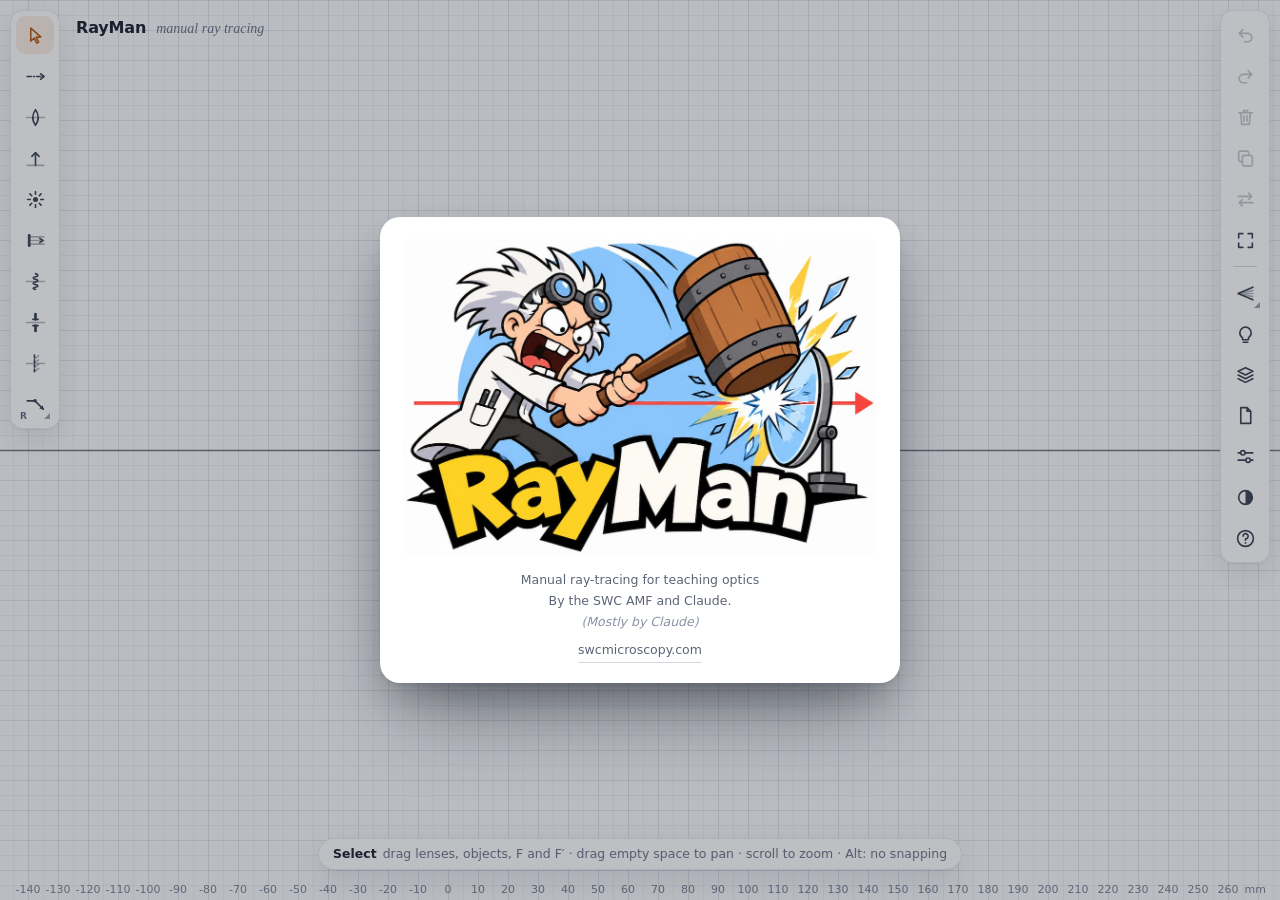
==== index.html @ 351d6e20 "Embed RayMan diagrams in web pages; share links; deploy to GitHub Pages (#3) - embed.js: read-only d" ====
<!doctype html>
<html lang="en" data-theme="light">
<head>
<meta charset="utf-8">
<meta name="viewport" content="width=device-width, initial-scale=1, maximum-scale=1, user-scalable=no, viewport-fit=cover">
<meta name="apple-mobile-web-app-capable" content="yes">
<meta name="mobile-web-app-capable" content="yes">
<meta name="apple-mobile-web-app-title" content="RayMan">
<meta name="apple-mobile-web-app-status-bar-style" content="default">
<meta name="theme-color" content="#fafbfc">
<title>RayMan manual ray tracing</title>
<meta name="description" content="Trace rays by hand on an optical bench, for teaching paraxial optics with ideal lenses. RayMan keeps lines straight and snaps things into place; it does not trace for you.">
<meta property="og:type" content="website">
<meta property="og:site_name" content="RayMan">
<meta property="og:title" content="RayMan: manual ray tracing">
<meta property="og:description" content="Trace rays by hand on an optical bench, for teaching paraxial optics with ideal lenses.">
<meta property="og:url" content="https://optics.mouse.vision/rayman/">
<meta property="og:image" content="https://optics.mouse.vision/rayman/images/rayman_1000_667.jpg">
<meta property="og:image:width" content="1000">
<meta property="og:image:height" content="667">
<meta property="og:image:alt" content="RayMan logo: a cartoon scientist hammering a red ray at a lens">
<meta name="twitter:card" content="summary_large_image">
<meta name="twitter:title" content="RayMan: manual ray tracing">
<meta name="twitter:description" content="Trace rays by hand on an optical bench, for teaching paraxial optics with ideal lenses.">
<meta name="twitter:image" content="https://optics.mouse.vision/rayman/images/rayman_1000_667.jpg">
<meta name="twitter:image:alt" content="RayMan logo: a cartoon scientist hammering a red ray at a lens">
<link rel="manifest" href="manifest.json">
<link rel="apple-touch-icon" href="images/icons/apple-touch-icon.png">
<link rel="icon" href="data:image/svg+xml,<svg xmlns='http://www.w3.org/2000/svg' viewBox='0 0 64 64'><rect width='64' height='64' rx='14' fill='%23f4f6fa'/><path d='M32 9 Q45 32 32 55 Q19 32 32 9 Z' fill='%23cfe2f7' stroke='%232d5fa5' stroke-width='2.5'/><path d='M6 22 H32 L58 44' fill='none' stroke='%23e0782a' stroke-width='4' stroke-linecap='round' stroke-linejoin='round'/></svg>">
<link rel="stylesheet" href="css/style.css">
</head>
<body>
<div id="app">

<main id="stage">
  <canvas id="cv"></canvas>

  <div id="brand"><b>RayMan</b><span>manual ray tracing</span></div>

  <div id="guide" hidden aria-label="The three ray-tracing rules">
    <figure class="rule">
      <svg viewBox="0 0 200 104" aria-hidden="true"><path class="axis" d="M6 56 H194"/><path class="glass" d="M100 16 Q110 56 100 96 Q90 56 100 16 Z"/><path class="plane" d="M100 16 V96"/><circle class="fpt" cx="60" cy="56" r="2.6"/><circle class="fpt" cx="140" cy="56" r="2.6"/><text x="60" y="76">F</text><text x="140" y="76">F′</text><path class="ray par" d="M10 34 L100 34 L140 56 L190 83.5"/><path class="head par" d="M58.5 34.0 L51.5 36.9 L51.5 31.1 Z"/><path class="head par" d="M123.1 46.7 L115.5 45.9 L118.4 40.7 Z"/><path class="head par" d="M168.1 71.4 L160.5 70.6 L163.4 65.5 Z"/></svg>
    </figure>
    <figure class="rule">
      <svg viewBox="0 0 200 104" aria-hidden="true"><path class="axis" d="M6 56 H194"/><path class="glass" d="M100 16 Q110 56 100 96 Q90 56 100 16 Z"/><path class="plane" d="M100 16 V96"/><circle class="fpt" cx="60" cy="56" r="2.6"/><circle class="fpt" cx="140" cy="56" r="2.6"/><text x="60" y="76">F</text><text x="140" y="76">F′</text><path class="ray foc" d="M10 83.5 L60 56 L100 34 L190 34"/><path class="head foc" d="M38.1 68.1 L33.4 74.0 L30.5 68.9 Z"/><path class="head foc" d="M83.1 43.3 L78.4 49.3 L75.5 44.1 Z"/><path class="head foc" d="M148.5 34.0 L141.5 36.9 L141.5 31.1 Z"/></svg>
    </figure>
    <figure class="rule">
      <svg viewBox="0 0 200 104" aria-hidden="true"><path class="axis" d="M6 56 H194"/><path class="glass" d="M100 16 Q110 56 100 96 Q90 56 100 16 Z"/><path class="plane" d="M100 16 V96"/><circle class="fpt" cx="60" cy="56" r="2.6"/><circle class="fpt" cx="140" cy="56" r="2.6"/><text x="60" y="76">F</text><text x="140" y="76">F′</text><path class="ray cen" d="M10 34 L100 56 L190 78"/><path class="head cen" d="M58.4 45.8 L50.9 47.0 L52.3 41.3 Z"/><path class="head cen" d="M148.4 67.8 L140.9 69.0 L142.3 63.3 Z"/></svg>
    </figure>
  </div>

  <aside id="props" class="panel" hidden></aside>

  <section id="menu" class="panel popover" hidden>
    <button class="item" data-act="load"><svg viewBox="0 0 20 20"><path d="M2.5 5 H8 L9.8 7 H17.5 V15.5 H2.5 Z"/></svg>Open…</button>
    <button class="item" data-act="save"><svg viewBox="0 0 20 20"><path d="M10 3 V12.5 M6.2 8.8 L10 12.5 L13.8 8.8 M3.5 14.5 V16.5 H16.5 V14.5"/></svg>Save scene<kbd>⌘S</kbd></button>
    <button class="item" data-act="png"><svg viewBox="0 0 20 20"><rect x="2.5" y="4.5" width="15" height="11" rx="1.5"/><path d="M2.5 13 L7 9 L10.5 12 L12.5 10.5 L17.5 14"/><circle cx="13.5" cy="7.8" r="1.2"/></svg>Save picture</button>
    <button class="item" data-act="link"><svg viewBox="0 0 20 20"><path d="M8.5 11.5 L11.5 8.5 M9 6 L10.8 4.2 A3 3 0 0 1 15.8 9.2 L14 11 M11 14 L9.2 15.8 A3 3 0 0 1 4.2 10.8 L6 9"/></svg>Copy share link</button>
    <button class="item" data-act="embed"><svg viewBox="0 0 20 20"><path d="M7 5.5 L2.5 10 L7 14.5 M13 5.5 L17.5 10 L13 14.5 M11.2 4 L8.8 16"/></svg>Copy embed code</button>
    <span class="rule"></span>
    <button class="item danger" data-act="reset"><svg viewBox="0 0 20 20"><path d="M3.5 5.5 H16.5 M8 5.5 V3.5 H12 V5.5 M5.5 5.5 L6.3 16.5 H13.7 L14.5 5.5 M8.5 8.5 V13.5 M11.5 8.5 V13.5"/></svg>Reset canvas…</button>
  </section>

  <section id="raycolour" class="panel flyout left" hidden>
    <h2>Draw</h2>
    <div class="kinds">
      <button data-kind="ray" class="on"><svg viewBox="0 0 28 10"><path d="M2 5 H26"/></svg>Ray<kbd>R</kbd></button>
      <button data-kind="helper"><svg viewBox="0 0 28 10"><path d="M2 5 H26" stroke-dasharray="4 3"/></svg>Helper ray<kbd>H</kbd></button>
    </div>
    <h2>Colour</h2>
    <div class="swatches big">
      <button class="sw auto" data-colour="" title="Default">A</button>
      <button class="sw" data-colour="#1f6fd6" style="background:#1f6fd6" title="Blue"></button>
      <button class="sw" data-colour="#d9422b" style="background:#d9422b" title="Red"></button>
      <button class="sw" data-colour="#2e9e3a" style="background:#2e9e3a" title="Green"></button>
      <button class="sw" data-colour="#e08a00" style="background:#e08a00" title="Orange"></button>
      <button class="sw" data-colour="#8e44ad" style="background:#8e44ad" title="Purple"></button>
      <button class="sw" data-colour="#1b2233" style="background:#1b2233" title="Ink"></button>
      <input type="color" id="raycolour-any" title="Any colour">
    </div>
    <p class="dim" id="raycolour-note">For the next ray you draw.</p>
  </section>

  <section id="fillcount" class="panel flyout" hidden>
    <h2>Fill-in rays per bundle</h2>
    <div class="seg"><button data-fill="5">5</button><button data-fill="10">10</button><button data-fill="20">20</button></div>
    <p class="dim">Faint rays between the two outermost rays of each bundle (two or more rays from the same point).</p>
  </section>

  <section id="settings" class="panel popover" hidden>
    <h2>Settings</h2>
    <label class="switch"><input type="checkbox" id="set-follow" checked><i></i>
      <span>Rays follow the optics<small>When off, rays stay exactly where they were drawn.</small></span></label>
    <label class="switch"><input type="checkbox" id="set-virtual"><i></i>
      <span>Show virtual images<small>With dashed back-extensions.</small></span></label>
    <label class="switch"><input type="checkbox" id="set-rims"><i></i>
      <span>Lens rims stop light<small>Missed light stops there (×).</small></span></label>
    <label class="switch"><input type="checkbox" id="set-dev"><i></i>
      <span>Features under development</span></label>
    <label class="switch" id="autohide-row"><input type="checkbox" id="set-autohide"><i></i>
      <span>Auto-hide the toolbars</span></label>
  </section>

  <section id="objects" class="panel popover" hidden>
    <div class="ph"><h2>Objects</h2><button class="close" data-act="objects" title="Close">&times;</button></div>
    <div id="objects-list"></div>
  </section>

  <section id="help" class="panel" hidden>
    <div class="ph"><h2>How to use RayMan</h2><button class="close" data-act="help" title="Close">&times;</button></div>
    <p>A bench for tracing rays by hand. It keeps your lines straight and snaps them into place;
      it does not trace rays for you.</p>
    <h3>Tools</h3>
    <dl>
      <dt><kbd>V</kbd></dt><dd>Select: drag a lens along the axis, drag F or F′ to change f, drag a lens end to resize it, drag a ray’s free end or start to re-draw it</dd>
      <dt><kbd>X</kbd></dt><dd>Add an optical axis (there can be several, one above another; drag one to move everything on it)</dd>
      <dt><kbd>L</kbd></dt><dd>Place a thin lens; it snaps onto the nearest axis</dd>
      <dt><kbd>O</kbd></dt><dd>Place an object arrow</dd>
      <dt><kbd>P</kbd></dt><dd>Place a point source; rays drawn from it take its colour (set it in its panel) and are copied with it</dd>
      <dt><kbd>C</kbd></dt><dd>Place a collimated beam (width, angle, colour in its panel; its three rays go to the first lens). <kbd>⇧R</kbd> turns it round to run right to left</dd>
      <dt><kbd>A</kbd></dt><dd>Place a lamp filament (drag its top and bottom ends)</dd>
      <dt class="dev"><kbd>M</kbd></dt><dd class="dev">Place a scan mirror (light passes through it from either side, turned by its tilt)</dd>
      <dt><kbd>I</kbd></dt><dd>Place an iris (drag the edges of its opening to open or close it)</dd>
      <dt><kbd>S</kbd></dt><dd>Mark an image plane: the sample, then the camera (rename and colour it in its panel). Rays pass through it; draw a ray to it and it ends there</dd>
      <dt class="dev"><kbd>D</kbd></dt><dd class="dev">Place a dichroic: light passes, except the colour you choose in its panel for it to stop</dd>
      <dt><kbd>R</kbd></dt><dd>Draw a ray</dd>
      <dt><kbd>H</kbd></dt><dd>Draw a helper ray: dashed, makes no images, and passes through lenses (click right at a lens to end it there)</dd>
    </dl>
    <h3>Drawing rays</h3>
    <p>Click to start, on the object tip, a point source, F, F′ or anywhere. Move, then click to
      place the segment; it stops at the next lens. It snaps <b>parallel to the axis</b> (the axis
      lights up), <b>through F, F′ or a lens centre</b> (a ring appears) or <b>straight on</b>.
      Aimed through a lens centre, one click carries it straight on; a ray that stops at a
      centre can only be continued straight on. Where several rays end at the same point (two beams hitting a lens at the same places),
      the one in the current ray colour is continued. Click a ray’s end to
      continue it, or a point along it to branch. Only a ray of the kind you are drawing is
      continued: with ordinary rays chosen, a helper’s end starts a new ordinary ray. Double-click to extend to the next lens or the
      edge. Put a lens in the path of rays drawn earlier and they pass straight through it: click
      where a ray crosses the new lens to stop it there (same angle) and carry on, or drag its
      free end back with Select (it keeps its line and lands on the lens).
      <span class="desk-only"><kbd>Del</kbd> removes the selected ray’s last segment.</span> The small triangle on the
      Ray tool sets the colour of the next ray; to recolour an existing ray (or beam), select it
      with Select first.</p>
    <h3>Images</h3>
    <p>When two rays from the same point cross after a lens, the <b>image</b> appears where they
      cross, and the rays stop there. If they spread apart instead, a <b>virtual image</b> appears where their backward
      extensions meet (dashed). An image is an object for the next lens: start new rays from its
      tip. <span class="desk-only">Or <b>Shift-click the image</b> to carry a ray that ends there on through it (as light
      does through a filament image in Köhler illumination).</span> Virtual images are hidden until switched on in Settings.
      The image of an arrow shows its magnification <b>M</b>: −2 is twice the size, inverted.</p>
    <h3>Hints</h3>
    <p>The lightbulb (<kbd>G</kbd>) shows the three rules at the top of the screen and colours
      the rays you draw by the rule they follow: <b>parallel</b> blue, <b>focal</b> red,
      <b>central</b> green. Turn it off and the colours go too.</p>
    <h3>Snapping</h3>
    <p>A dragged lens lines up its centre, F or F′ with other lenses’ focal points: drag lens 2
      until its F sits on F′ of lens 1 for a 4f system. <span class="desk-only">Hold <kbd>Alt</kbd> to place freely.</span></p>
    <h3>iPad</h3>
    <p>Draw with the <b>Pencil</b>: tap, or press, drag and lift, to place each segment. Fingers
      pan (one), zoom (pinch) and tap to select; they never draw. Tap the active tool again to
      cancel a segment, and use the bin on the rail to delete.</p>
    <h3 class="desk-only">Keys</h3>
    <dl class="desk-only">
      <dt><kbd>Esc</kbd></dt><dd>Cancel, back to Select, deselect</dd>
      <dt><kbd>Del</kbd></dt><dd>Delete the selection (a ray: its last segment)</dd>
      <dt><kbd>⌘C</kbd></dt><dd>Copy the selected component: a ghost follows the cursor, click to paste (Shift-click for several); <kbd>⌘V</kbd> pastes again</dd>
      <dt><kbd>⇧R</kbd></dt><dd>Reverse the selected ray (its start becomes its end, to continue from). On a beam: turn it round</dd>
      <dt><kbd>N</kbd></dt><dd>Name the selected ray (r1, h2…): a number at the end is drawn as a subscript</dd>
      <dt><kbd>E</kbd></dt><dd>Objects: switch light sources (with their rays) and helper rays off and on, to keep a busy diagram readable</dd>
      <dt><kbd>←</kbd> <kbd>→</kbd></dt><dd>Nudge along the axis (Shift: further)</dd>
      <dt><kbd>⌘Z</kbd></dt><dd>Undo (Shift: redo)</dd>
      <dt><kbd>F</kbd></dt><dd>Fit everything in view</dd>
      <dt><kbd>Space</kbd></dt><dd>Hold and drag to pan; scroll to zoom</dd>
    </dl>
    <h3>Toolbars</h3>
    <p>Things to place are on the left, actions on the right. In Settings the toolbars can hide
      themselves: move the mouse to the left or right edge to bring them back.</p>
    <p class="dim">The bench is kept in this browser between visits. Save to a file to keep it safe.</p>
    <p class="guide-link"><a href="guide/index.html">The guide, with pictures →</a><br>
      <span class="dim">Helper rays, a negative lens, light from infinity, rays through an image, irises and fill-in rays, the Objects panel, sharing and embedding.</span></p>
    <p class="about-link"><button data-act="about">About RayMan</button><span class="sep" aria-hidden="true"></span>
      <a class="gh"href="https://github.com/SWC-Advanced-Microscopy/RayMan" target="_blank" rel="noopener" title="RayMan on GitHub" aria-label="RayMan on GitHub">
        <svg viewBox="0 0 16 16"><path class="fill" d="M8 0C3.58 0 0 3.58 0 8c0 3.54 2.29 6.53 5.47 7.59.4.07.55-.17.55-.38 0-.19-.01-.82-.01-1.49-2.01.37-2.53-.49-2.69-.94-.09-.23-.48-.94-.82-1.13-.28-.15-.68-.52-.01-.53.63-.01 1.08.58 1.23.82.72 1.21 1.87.87 2.33.66.07-.52.28-.87.51-1.07-1.78-.2-3.64-.89-3.64-3.95 0-.87.31-1.59.82-2.15-.08-.2-.36-1.02.08-2.12 0 0 .67-.21 2.2.82.64-.18 1.32-.27 2-.27.68 0 1.36.09 2 .27 1.53-1.04 2.2-.82 2.2-.82.44 1.1.16 1.92.08 2.12.51.56.82 1.27.82 2.15 0 3.07-1.87 3.75-3.65 3.95.29.25.54.73.54 1.48 0 1.07-.01 1.93-.01 2.2 0 .21.15.46.55.38A8.013 8.013 0 0016 8c0-4.42-3.58-8-8-8z"/></svg></a><span class="sep" aria-hidden="true"></span><button class="install" data-act="install" title="Install RayMan on this device, to open it with no network"><img src="images/icons/icon-192.png" alt="" width="20" height="20">Install offline<svg class="ios-share" viewBox="0 0 24 24" aria-hidden="true"><path d="M7 10H5.5v10h13V10H17"/><path d="M12 3.5v11"/><path d="M8.5 7 12 3.5 15.5 7"/></svg></button></p>
  </section>

  <div id="about" hidden>
    <figure>
      <img alt="RayMan" data-src="images/rayman_1000_667.jpg">
      <figcaption>Manual ray-tracing for teaching optics<br>By the SWC AMF and Claude.<br><i>(Mostly by Claude)</i><br>
        <a class="site" href="https://swcmicroscopy.com" target="_blank" rel="noopener">swcmicroscopy.com</a></figcaption>
    </figure>
  </div>

  <div id="confirm" class="modal" hidden>
    <div class="dialog" role="alertdialog" aria-labelledby="confirm-title">
      <h3 id="confirm-title">Reset the canvas?</h3>
      <p>This removes every lens, object and ray. You can still undo it with ⌘Z.</p>
      <div class="buttons"><button data-answer="no">Cancel</button><button class="danger" data-answer="yes">Reset</button></div>
    </div>
  </div>

  <div id="hint"></div>
  <div id="coords"></div>
  <div id="toast" hidden></div>
</main>

<nav id="tools" class="rail" aria-label="Tools">
  <div class="group">
    <button data-tool="select" data-tip="Select" data-key="V" aria-label="Select">
      <svg viewBox="0 0 20 20"><path d="M5.5 3 V15.5 L8.8 12.4 L11.2 17.2 L13 16.3 L10.7 11.6 L15 11.4 Z"/></svg></button>
    <button data-tool="axis" data-tip="Optical axis" data-key="X" aria-label="Optical axis">
      <svg viewBox="0 0 20 20"><path d="M2 10 H18" stroke-dasharray="4 2 1 2"/><path d="M15 7.5 L18 10 L15 12.5"/></svg></button>
    <button data-tool="lens" data-tip="Thin lens" data-key="L" aria-label="Thin lens">
      <svg viewBox="0 0 20 20"><path d="M10 2.5 Q15.2 10 10 17.5 Q4.8 10 10 2.5 Z"/><path class="faint" d="M1.5 10 H18.5"/></svg></button>
    <button data-tool="object" data-tip="Object" data-key="O" aria-label="Object">
      <svg viewBox="0 0 20 20"><path class="faint" d="M2 16.5 H18"/><path d="M10 16.5 V4.5 M6.6 8 L10 4.3 L13.4 8"/></svg></button>
    <button data-tool="point" data-tip="Point source" data-key="P" aria-label="Point source">
      <svg viewBox="0 0 20 20"><circle class="fill" cx="10" cy="10" r="2.4"/><path d="M10 2.5 V5 M10 15 V17.5 M2.5 10 H5 M15 10 H17.5 M4.7 4.7 L6.4 6.4 M13.6 13.6 L15.3 15.3 M15.3 4.7 L13.6 6.4 M6.4 13.6 L4.7 15.3"/></svg></button>
    <button data-tool="beam" data-tip="Collimated beam" data-key="C" aria-label="Collimated beam">
      <svg viewBox="0 0 20 20"><path d="M4 5 V15" stroke-width="2.6"/><path d="M5.5 6.5 H18 M5.5 10 H18 M5.5 13.5 H18" class="faint"/><path d="M14 8 L17 10 L14 12"/></svg></button>
    <button data-tool="filament" data-tip="Lamp filament" data-key="A" aria-label="Lamp filament">
      <svg viewBox="0 0 20 20"><path class="faint" d="M1.5 10 H18.5"/><path d="M10 2.5 C13 3.5 13 5 10 5.5 C7 6 7 7.5 10 8 C13 8.5 13 10 10 10.5 C7 11 7 12.5 10 13 C13 13.5 13 15 10 15.5 C7 16 7 17 10 17.5"/></svg></button>
    <button class="dev" data-tool="mirror" data-tip="Scan mirror" data-key="M" aria-label="Scan mirror">
      <svg viewBox="0 0 20 20"><path class="faint" d="M1.5 10 H18.5"/><path d="M7.2 16.5 L12.8 3.5"/><path class="faint" d="M6.4 13.4 L4.6 12.6 M7.7 10.3 L5.9 9.5 M9 7.2 L7.2 6.4 M10.3 4.1 L8.5 3.3"/><circle class="knob" cx="10" cy="10" r="1.7"/></svg></button>
    <button data-tool="iris" data-tip="Iris" data-key="I" aria-label="Iris">
      <svg viewBox="0 0 20 20"><path class="faint" d="M1.5 10 H18.5"/><path d="M10 2 V7 M10 13 V18" stroke-width="2.6"/><path d="M7.5 7 H12.5 M7.5 13 H12.5"/></svg></button>
    <button data-tool="plane" data-tip="Image plane (sample, camera)" data-key="S" aria-label="Image plane">
      <svg viewBox="0 0 20 20"><path class="faint" d="M1.5 10 H18.5"/><path d="M9 2 V18" stroke-dasharray="2.6 1.8"/><path class="faint" d="M10 5 L13 2.6 M10 9 L13 6.6 M10 13 L13 10.6 M10 17 L13 14.6"/></svg></button>
    <button class="dev" data-tool="dichroic" data-tip="Dichroic" data-key="D" aria-label="Dichroic">
      <svg viewBox="0 0 20 20"><path class="faint" d="M1.5 10 H18.5"/><path d="M6.6 17.5 L13.4 2.5"/><path d="M8.6 18 L15.4 3" class="faint"/></svg></button>
    <button data-tool="ray" data-tip="Ray&emsp;R&#10;Helper ray&emsp;H" aria-label="Ray (R) or helper ray (H)">
      <svg viewBox="0 0 20 20"><path d="M2 6.5 H9.5 L17.5 14.5"/><path class="fill" d="M17.9 14.9 L13.6 13.9 L16.9 10.6 Z"/><circle class="fill" cx="9.5" cy="6.5" r="1.7"/></svg>
      <span class="kind" aria-hidden="true">R</span>
      <span class="corner" data-flyout="raycolour" title="Ray colour"></span></button>
  </div>
</nav>

<nav id="rail" class="rail" aria-label="Actions">
  <div class="group">
    <button data-act="undo" data-tip="Undo" data-key="⌘Z" aria-label="Undo">
      <svg viewBox="0 0 20 20"><path d="M7.5 4.5 L4 8 L7.5 11.5 M4 8 H12 A4 4 0 0 1 12 16 H9"/></svg></button>
    <button data-act="redo" data-tip="Redo" data-key="⇧⌘Z" aria-label="Redo">
      <svg viewBox="0 0 20 20"><path d="M12.5 4.5 L16 8 L12.5 11.5 M16 8 H8 A4 4 0 0 0 8 16 H11"/></svg></button>
    <button data-act="delete" data-tip="Delete (a ray: its last segment)" data-key="Del" aria-label="Delete" disabled>
      <svg viewBox="0 0 20 20"><path d="M3.5 5.5 H16.5 M8 5.5 V3.5 H12 V5.5 M5.5 5.5 L6.3 16.5 H13.7 L14.5 5.5 M8.5 8.5 V13.5 M11.5 8.5 V13.5"/></svg></button>
    <button data-act="copy" data-tip="Copy the selected component (then click to paste)" data-key="⌘C" aria-label="Copy" disabled>
      <svg viewBox="0 0 20 20"><rect x="7" y="7" width="9.5" height="10" rx="1.6"/><path d="M13 7 V4.6 A1.6 1.6 0 0 0 11.4 3 H5.1 A1.6 1.6 0 0 0 3.5 4.6 V11.4 A1.6 1.6 0 0 0 5.1 13 H7"/></svg></button>
    <button data-act="reverse" data-tip="Reverse the selected ray, or flip the selected beam or mirror" data-key="⇧R" aria-label="Reverse or flip" disabled>
      <svg viewBox="0 0 20 20"><path d="M3 7 H16 M13 4 L16 7 L13 10 M17 13 H4 M7 10 L4 13 L7 16"/></svg></button>
    <button data-act="fit" data-tip="Fit to view" data-key="F" aria-label="Fit to view">
      <svg viewBox="0 0 20 20"><path d="M3.5 7.5 V3.5 H7.5 M12.5 3.5 H16.5 V7.5 M16.5 12.5 V16.5 H12.5 M7.5 16.5 H3.5 V12.5"/></svg></button>
  </div>
  <span class="sep"></span>
  <div class="group">
    <button data-act="fill" data-tip="Fill-in rays" data-key="B" aria-label="Fill-in rays">
      <svg viewBox="0 0 20 20"><path class="faint" d="M3 10 L17 7 M3 10 L17 10 M3 10 L17 13"/><path d="M3 10 L17 4 M3 10 L17 16"/></svg>
      <span class="corner" data-flyout="fillcount" title="How many"></span></button>
    <button data-act="hints" data-tip="Hints: the three rules, and colour-coded rays" data-key="G" aria-label="Hints">
      <svg viewBox="0 0 20 20"><path d="M7.2 13.2 C5.6 12.1 4.6 10.4 4.6 8.4 A5.4 5.4 0 0 1 15.4 8.4 C15.4 10.4 14.4 12.1 12.8 13.2 V15 H7.2 Z"/><path d="M7.8 17.4 H12.2"/></svg></button>
  </div>
  <div class="group">
    <button data-act="objects" data-tip="Objects: switch light sources and their rays off and on" data-key="E" aria-label="Objects">
      <svg viewBox="0 0 20 20"><path d="M10 3.5 L17 7 L10 10.5 L3 7 Z"/><path d="M3 10.5 L10 14 L17 10.5"/><path d="M3 14 L10 17.5 L17 14"/></svg></button>
    <button data-act="menu" data-tip="File" aria-label="File">
      <svg viewBox="0 0 20 20"><path d="M5.5 2.5 H11.5 L15 6 V17.5 H5.5 Z M11.5 2.5 V6 H15"/></svg></button>
    <button data-act="settings" data-tip="Settings" aria-label="Settings">
      <svg viewBox="0 0 20 20"><path d="M3 6.5 H17 M3 13.5 H17"/><circle class="knob" cx="7.5" cy="6.5" r="2.1"/><circle class="knob" cx="12.5" cy="13.5" r="2.1"/></svg></button>
    <button data-act="theme" data-tip="Light / dark" aria-label="Light or dark">
      <svg viewBox="0 0 20 20"><circle cx="10" cy="10" r="6.5"/><path class="fill" d="M10 3.5 A6.5 6.5 0 0 1 10 16.5 Z"/></svg></button>
    <button data-act="help" data-tip="Help" data-key="?" aria-label="Help">
      <svg viewBox="0 0 20 20"><circle cx="10" cy="10" r="7.5"/><path d="M7.7 7.8 A2.4 2.4 0 1 1 10 10.2 V11.6"/><circle class="fill" cx="10" cy="14.2" r="0.9"/></svg></button>
  </div>
</nav>

</div>

<input type="file" id="file" accept=".json,application/json" hidden>

<script src="js/geom.js"></script>
<script src="js/scene.js"></script>
<script src="js/snap.js"></script>
<script src="js/rays.js"></script>
<script src="js/view.js"></script>
<script src="js/render.js"></script>
<script src="js/share.js"></script>
<script src="js/panel.js"></script>
<script src="js/app.js"></script>
</body>
</html>
---- css/style.css ----
/* RayMan. A full-bleed bench with a slim tool rail docked on the right. Light by default;
   the dark palette follows the optics.mouse.vision demos. */

:root {
  --bg: #fafbfc;
  --surface: #ffffff;
  --glass: rgba(255, 255, 255, 0.9);
  --text: #1c2230;
  --soft: #3d4555;
  --dim: #6b7487;
  --faint: #9aa2b2;
  --line: rgba(20, 30, 60, 0.09);
  --line-strong: rgba(20, 30, 60, 0.18);
  --field: rgba(20, 30, 60, 0.04);
  --hover: rgba(20, 30, 60, 0.06);
  --accent: #e0782a;
  --accent-soft: rgba(224, 120, 42, 0.13);
  --accent-ink: #b85c16;
  --danger: #cf3a3f;
  --shadow: 0 1px 2px rgba(20, 30, 60, 0.06), 0 10px 30px rgba(20, 30, 60, 0.10);
  --shadow-lg: 0 2px 6px rgba(20, 30, 60, 0.06), 0 22px 60px rgba(20, 30, 60, 0.16);
  --tip-bg: #1c2230;
  --tip-text: #f2f4f8;
  --rail: 50px;                 /* a palette's width: 38 px buttons + padding + border */
  --edge: 10px;                 /* gap between a palette and the window edge */
  --beside: calc(var(--rail) + 2 * var(--edge));   /* where things next to a palette start */
  --radius: 12px;
  color-scheme: light;
}
:root[data-theme="dark"] {
  --bg: #060913;
  --surface: #0c1122;
  --glass: rgba(14, 20, 40, 0.88);
  --text: #e6ebf7;
  --soft: #c3cbdc;
  --dim: #8f9bb8;
  --faint: #5f6a85;
  --line: rgba(255, 255, 255, 0.08);
  --line-strong: rgba(255, 255, 255, 0.17);
  --field: rgba(255, 255, 255, 0.05);
  --hover: rgba(255, 255, 255, 0.07);
  --accent: #ffb454;
  --accent-soft: rgba(255, 180, 84, 0.15);
  --accent-ink: #ffc477;
  --danger: #ff6b6f;
  --shadow: 0 1px 2px rgba(0, 0, 0, 0.3), 0 12px 34px rgba(0, 0, 0, 0.45);
  --shadow-lg: 0 2px 6px rgba(0, 0, 0, 0.3), 0 24px 64px rgba(0, 0, 0, 0.55);
  --tip-bg: #e6ebf7;
  --tip-text: #0c1122;
  color-scheme: dark;
}

* { box-sizing: border-box; }
[hidden] { display: none !important; }
html, body { height: 100%; margin: 0; }
body {
  -webkit-user-select: none; user-select: none; -webkit-touch-callout: none;   /* no text selection under fingers */
  -webkit-tap-highlight-color: transparent;
  background: var(--bg); color: var(--text);
  font: 14px/1.45 -apple-system, BlinkMacSystemFont, "SF Pro Text", "Segoe UI", system-ui, sans-serif;
  -webkit-font-smoothing: antialiased;
  overflow: hidden;
}
#app { display: flex; height: 100%; }

input, textarea { -webkit-user-select: text; user-select: text; }
button {
  touch-action: manipulation;                      /* no double-tap zoom on buttons */
  font: inherit; color: inherit; cursor: pointer;
  background: none; border: 0; padding: 0;
}
button:focus-visible { outline: 2px solid var(--accent); outline-offset: 2px; }
button:disabled { opacity: 0.3; cursor: default; }
svg { fill: none; stroke: currentColor; stroke-width: 1.55; stroke-linecap: round; stroke-linejoin: round; }
svg .fill { fill: currentColor; stroke: none; }
svg .faint { opacity: 0.4; }
svg .knob { fill: var(--surface); }
kbd {
  font: 500 11px/1 ui-monospace, "SF Mono", Menlo, monospace; color: var(--dim);
  padding: 3px 5px; border: 1px solid var(--line-strong); border-radius: 5px; background: var(--field);
}

/* ------------------------------------------------------------ the rail */

/* two floating palettes, only as tall as their buttons, over a full-width bench */
.rail {
  position: fixed; top: var(--edge); z-index: 8;
  display: flex; flex-direction: column; align-items: center; gap: 2px;
  padding: 5px;
  background: var(--glass); border: 1px solid var(--line); border-radius: 13px;
  box-shadow: var(--shadow); backdrop-filter: blur(12px); -webkit-backdrop-filter: blur(12px);
  transition: transform .2s ease, box-shadow .2s ease;
}
#tools { left: var(--edge); }
#rail { right: var(--edge); }
.rail .group { display: flex; flex-direction: column; gap: 3px; }
.rail .sep { width: 24px; height: 1px; background: var(--line-strong); margin: 5px 0; }

.rail button {
  position: relative; width: 38px; height: 38px; border-radius: 9px;
  display: grid; place-items: center; color: var(--soft);
  transition: background .12s, color .12s;
}
.rail button svg { width: 21px; height: 21px; }
.rail button:hover:not(:disabled) { background: var(--hover); color: var(--text); }
.rail button.on { background: var(--accent-soft); color: var(--accent-ink); }

/* a tool with options: a small triangle in the corner opens its flyout (Photoshop-style) */
.rail .corner {
  position: absolute; right: 0; bottom: 0; width: 15px; height: 15px; border-radius: 0 0 10px 0;
  --rc: var(--faint);
}
.rail .corner::after {
  content: ""; position: absolute; right: 4px; bottom: 4px;
  border-left: 6px solid transparent; border-bottom: 6px solid var(--rc);
}
.rail .corner:hover::after { border-bottom-color: var(--accent); }

/* the Ray tool's kind, small in its bottom-left corner: R (ray) or H (helper ray) */
.rail .kind {
  position: absolute; left: 4px; bottom: 2px; font-size: 9px; font-weight: 700; line-height: 1;
  color: var(--dim); pointer-events: none;
}
.rail button.on .kind { color: var(--accent-ink); }

/* tooltips, to the left of the rail: "Thin lens  L" */
.rail button[data-tip]::after {
  content: attr(data-tip); position: absolute; right: calc(100% + 12px); top: 50%;
  transform: translate(4px, -50%); white-space: nowrap; pointer-events: none;
  font-size: 12.5px; font-weight: 550; padding: 5px 9px; border-radius: 7px;
  background: var(--tip-bg); color: var(--tip-text); opacity: 0; transition: opacity .12s, transform .12s;
}
.rail button[data-key]::after { content: attr(data-tip) "\2003" attr(data-key); }
.rail button:hover::after { opacity: 1; transform: translate(0, -50%); transition-delay: .35s; }
#tools button[data-tip]::after { right: auto; left: calc(100% + 12px); transform: translate(-4px, -50%); }
#tools button:hover::after { transform: translate(0, -50%); }
/* the Ray tool's tooltip names its two kinds, one above the other */
#tools button[data-tool=ray]::after { white-space: pre; text-align: left; line-height: 1.55; }

/* ------------------------------------------------------------ the stage */

#stage { flex: 1; position: relative; min-width: 0; order: 1; }
#cv { position: absolute; inset: 0; width: 100%; height: 100%; display: block; touch-action: none; }

#brand {
  position: absolute; left: calc(var(--beside) + 6px); top: 16px; z-index: 1; pointer-events: none;
  display: flex; align-items: baseline; gap: 10px;
}
#brand b { font-size: 16px; font-weight: 680; letter-spacing: -0.01em; }
#brand span { font: italic 14px Georgia, "Times New Roman", serif; color: var(--dim); }

#hint {
  position: absolute; left: 50%; bottom: 30px; transform: translateX(-50%); z-index: 1;
  max-width: calc(100% - 260px); padding: 6px 14px; border-radius: 999px;
  background: var(--glass); border: 1px solid var(--line); box-shadow: var(--shadow);
  color: var(--dim); font-size: 12.5px; white-space: nowrap; overflow: hidden; text-overflow: ellipsis;
  pointer-events: none; backdrop-filter: blur(8px); -webkit-backdrop-filter: blur(8px);
}
#hint b { color: var(--text); font-weight: 600; margin-right: 6px; }
#coords {
  position: absolute; right: 14px; bottom: 30px; z-index: 1; pointer-events: none;
  font: 12px ui-monospace, "SF Mono", Menlo, monospace; color: var(--faint); white-space: pre;
}

#toast {
  position: absolute; left: 50%; top: 18px; transform: translateX(-50%); z-index: 6;
  background: var(--tip-bg); color: var(--tip-text); border-radius: 9px;
  padding: 8px 14px; font-size: 13px; box-shadow: var(--shadow-lg);
}
#toast.bad { background: var(--danger); color: #fff; }

/* ------------------------------------------------------------ panels */

.panel {
  position: absolute; z-index: 4;
  background: var(--glass); border: 1px solid var(--line); border-radius: var(--radius);
  box-shadow: var(--shadow-lg); backdrop-filter: blur(14px); -webkit-backdrop-filter: blur(14px);
}
.panel h2 { font-size: 11.5px; font-weight: 650; letter-spacing: 0.08em; text-transform: uppercase; color: var(--dim); margin: 0; }
.ph { display: flex; align-items: center; justify-content: space-between; margin-bottom: 10px; }
.ph b { font-size: 11.5px; font-weight: 650; letter-spacing: 0.08em; text-transform: uppercase; color: var(--dim); }
.close, .icon-btn {
  width: 26px; height: 26px; border-radius: 7px; display: grid; place-items: center;
  font-size: 18px; line-height: 1; color: var(--dim);
}
.close:hover, .icon-btn:hover { background: var(--hover); color: var(--text); }

/* properties of the selection */
#props { top: var(--edge); right: var(--beside); width: 272px; padding: 12px 14px 14px; }
#props .row { display: flex; align-items: center; justify-content: space-between; gap: 10px; margin: 9px 0; }
#props .row > span:first-child { color: var(--soft); font-size: 13px; }
#props .num { display: flex; align-items: center; gap: 6px; }
#props .num i { font-style: normal; color: var(--faint); font-size: 12px; width: 22px; }
#props input[type=number], #props input[type=text] {
  width: 84px; font: inherit; font-size: 13.5px; font-variant-numeric: tabular-nums; color: var(--text);
  background: var(--field); border: 1px solid var(--line); border-radius: 7px; padding: 5px 8px;
  transition: border-color .12s, background .12s;
}
#props input[type=text] { width: 118px; }
#props input:hover { border-color: var(--line-strong); }
#props input:focus { outline: none; border-color: var(--accent); background: var(--surface); box-shadow: 0 0 0 3px var(--accent-soft); }
#props input.bad { border-color: var(--danger); }
#props .check { justify-content: flex-start; cursor: pointer; gap: 9px; }
#props .check span { color: var(--soft) !important; }
#props input[type=checkbox] { accent-color: var(--accent); width: 15px; height: 15px; margin: 0; }
/* a quiet slider: thin track filled up to the thumb (--p is set from JS) */
#props .slider { -webkit-appearance: none; appearance: none; width: 100%; height: 18px; margin: 0 0 4px; background: transparent; cursor: pointer; --p: 0%; }
#props .slider::-webkit-slider-runnable-track {
  height: 4px; border-radius: 2px;
  background: linear-gradient(to right, var(--accent) var(--p), var(--line-strong) var(--p));
}
#props .slider::-webkit-slider-thumb {
  -webkit-appearance: none; width: 16px; height: 16px; margin-top: -6px; border-radius: 50%;
  background: var(--surface); border: 2px solid var(--accent); box-shadow: 0 1px 3px rgba(0, 0, 0, 0.18);
}
#props .slider::-moz-range-track { height: 4px; border-radius: 2px; background: var(--line-strong); }
#props .slider::-moz-range-progress { height: 4px; border-radius: 2px; background: var(--accent); }
#props .slider::-moz-range-thumb {
  width: 12px; height: 12px; border-radius: 50%; background: var(--surface); border: 2px solid var(--accent);
}
#props .slider:focus-visible { outline: none; }
#props .slider:focus-visible::-webkit-slider-thumb { box-shadow: 0 0 0 4px var(--accent-soft); }
#props .sign {
  width: 26px; height: 27px; border-radius: 7px; font-weight: 700; color: var(--soft);
  background: var(--field); border: 1px solid var(--line);
}
#props .sign:hover { border-color: var(--line-strong); color: var(--text); }
#props .hint { color: var(--dim); font-size: 12.5px; margin: 12px 0 10px; line-height: 1.4; }
#props .hint:empty { display: none; }
#props .wide {
  width: 100%; height: 32px; margin-top: 6px; border-radius: 8px; font-size: 13px; font-weight: 550;
  color: var(--soft); background: var(--field); border: 1px solid var(--line);
}
#props .wide:hover:not(:disabled) { border-color: var(--line-strong); color: var(--text); }
#props .danger { color: var(--danger); }
#props .scan.on { background: var(--accent-soft); border-color: transparent; color: var(--accent-ink); }
#props .danger:hover { background: rgba(207, 58, 63, 0.08); border-color: rgba(207, 58, 63, 0.3); color: var(--danger) !important; }

/* colour swatches */
.swatches { display: flex; align-items: center; gap: 5px; }
.sw { width: 19px; height: 19px; border-radius: 50%; box-shadow: inset 0 0 0 1px rgba(0, 0, 0, 0.12); }
.sw.auto { box-shadow: inset 0 0 0 1.5px var(--line-strong); font-size: 9.5px; font-weight: 700; color: var(--dim); }
.sw.on { outline: 2px solid var(--accent); outline-offset: 2px; }
.swatches input[type=color] {
  width: 21px; height: 21px; padding: 0; border: 0; background: none; cursor: pointer; border-radius: 50%;
}
.swatches input[type=color]::-webkit-color-swatch-wrapper { padding: 0; }
.swatches input[type=color]::-webkit-color-swatch { border: 0; border-radius: 50%; box-shadow: inset 0 0 0 1px rgba(0, 0, 0, 0.15); }

/* popovers opened from the bottom of the rail */
.popover { right: var(--beside); top: var(--edge); }
#menu { width: 220px; padding: 6px; }
#menu .item {
  width: 100%; display: flex; align-items: center; gap: 11px; padding: 8px 10px; border-radius: 8px;
  font-size: 13.5px; color: var(--text); text-align: left;
}
#menu .item:hover { background: var(--hover); }
#menu .item svg { width: 18px; height: 18px; color: var(--soft); flex: none; }
#menu .item kbd { margin-left: auto; }
#menu .rule { display: block; height: 1px; background: var(--line); margin: 5px 8px; }
#menu .item.danger, #menu .item.danger svg { color: var(--danger); }

/* a tool's flyout, beside its rail button (top is set from JS) */
.flyout { right: var(--beside); width: 268px; padding: 12px 14px 12px; z-index: 6; }
.flyout.left { right: auto; left: var(--beside); }
.flyout h2 { margin-bottom: 10px; }
.flyout h2 + .swatches, .flyout .kinds + h2 { margin-top: 0; }
.flyout .kinds { display: grid; gap: 4px; margin-bottom: 14px; }
.flyout .kinds button {
  display: flex; align-items: center; gap: 10px; padding: 7px 9px; border-radius: 8px;
  font-size: 13.5px; color: var(--text); text-align: left; border: 1px solid transparent;
}
.flyout .kinds button:hover { background: var(--hover); }
.flyout .kinds button.on { background: var(--accent-soft); border-color: transparent; color: var(--accent-ink); }
.flyout .kinds svg { width: 28px; height: 10px; stroke-width: 2; flex: none; }
.flyout .kinds kbd { margin-left: auto; }
.rail button.helper svg path:first-child { stroke-dasharray: 2.6 2.2; }
.swatches.big { gap: 7px; flex-wrap: wrap; }
.swatches.big .sw { width: 22px; height: 22px; }
.swatches.big input[type=color] { width: 24px; height: 24px; }
.flyout .dim { color: var(--dim); font-size: 12px; margin: 10px 0 0; }

/* a small confirmation dialog */
.modal {
  position: fixed; inset: 0; z-index: 20; display: grid; place-items: center; padding: 24px;
  background: rgba(20, 26, 40, 0.28); animation: fade .15s ease-out;
}
.dialog {
  width: min(360px, 100%); padding: 20px 22px 16px; border-radius: 14px;
  background: var(--surface); border: 1px solid var(--line); box-shadow: var(--shadow-lg);
  animation: rise .2s cubic-bezier(.2, .8, .3, 1);
}
.dialog h3 { margin: 0 0 6px; font-size: 15.5px; font-weight: 650; }
.dialog p { margin: 0 0 18px; color: var(--dim); font-size: 13.5px; }
.dialog .buttons { display: flex; justify-content: flex-end; gap: 8px; }
.dialog .buttons button {
  height: 32px; padding: 0 16px; border-radius: 8px; font-weight: 550; font-size: 13.5px;
  background: var(--field); border: 1px solid var(--line); color: var(--soft);
}
.dialog .buttons button:hover { border-color: var(--line-strong); color: var(--text); }
.dialog .buttons .danger { background: var(--danger); border-color: var(--danger); color: #fff; }
.dialog .buttons .danger:hover { filter: brightness(1.08); color: #fff; }
#settings { width: 290px; padding: 14px 16px; }

/* the object explorer */
#objects { width: 268px; padding: 12px 10px 10px 14px; max-height: calc(100vh - 2 * var(--edge)); overflow: auto; }
#objects .ph { margin-bottom: 6px; }
#objects h3 { margin: 10px 0 4px; font-size: 11.5px; font-weight: 650; letter-spacing: .04em; text-transform: uppercase; color: var(--dim); }
#objects h3:first-child { margin-top: 0; }
#objects .orow { display: flex; align-items: center; gap: 8px; padding: 3px 4px 3px 2px; border-radius: 7px; font-size: 13.5px; }
#objects .orow:hover { background: var(--hover); }
#objects .orow.sel { background: var(--accent-soft); }
#objects .orow.off .nm { color: var(--faint); text-decoration: line-through; text-decoration-color: var(--line-strong); }
#objects .nm { flex: 1; min-width: 0; overflow: hidden; text-overflow: ellipsis; white-space: nowrap; cursor: pointer; color: var(--text); }
#objects .orow.off .nm { cursor: default; }
#objects .orow small { color: var(--dim); font-size: 12px; white-space: nowrap; }
#objects .dot { width: 10px; height: 10px; border-radius: 50%; flex: none; box-shadow: inset 0 0 0 1px rgba(0, 0, 0, 0.15); }
#objects .eye { width: 26px; height: 22px; display: grid; place-items: center; border-radius: 6px; color: var(--soft); flex: none; }
#objects .eye:hover { background: var(--hover); color: var(--text); }
#objects .eye svg { width: 18px; height: 18px; fill: none; stroke: currentColor; stroke-width: 1.5; stroke-linecap: round; stroke-linejoin: round; }
#objects .orow.off .eye { color: var(--faint); }
#objects .noeye { width: 26px; flex: none; }
#objects .all { font-size: 12.5px; color: var(--accent-ink); padding: 2px 4px; border-radius: 6px; margin: 2px 0 0 auto; display: block; }
#objects .all:hover { background: var(--hover); }
#objects .empty { color: var(--dim); font-size: 13px; margin: 4px 2px; }
#settings h2 { margin-bottom: 12px; }

/* an iOS-style switch */
.switch { display: flex; gap: 12px; align-items: flex-start; cursor: pointer; }
.switch input { position: absolute; opacity: 0; pointer-events: none; }
.switch i {
  flex: none; width: 34px; height: 20px; border-radius: 10px; background: var(--line-strong);
  position: relative; transition: background .15s; margin-top: 1px;
}
.switch i::after {
  content: ""; position: absolute; left: 2px; top: 2px; width: 16px; height: 16px; border-radius: 50%;
  background: #fff; box-shadow: 0 1px 2px rgba(0, 0, 0, 0.25); transition: transform .15s;
}
.switch input:checked + i { background: var(--accent); }
.switch input:checked + i::after { transform: translateX(14px); }
.switch input:focus-visible + i { outline: 2px solid var(--accent); outline-offset: 2px; }
.switch span { font-size: 13.5px; font-weight: 550; }
.switch small { display: block; font-weight: 400; color: var(--dim); font-size: 12.5px; margin-top: 2px; }
.switch + .switch { margin-top: 14px; }
.legend b { display: inline-block; width: 14px; height: 3px; border-radius: 2px; vertical-align: middle; margin: 0 4px 0 6px; }
.legend b:first-child { margin-left: 0; }
.legend .par { background: #1f6fd6; } .legend .foc { background: #d9422b; } .legend .cen { background: #2e9e3a; }
:root[data-theme="dark"] .legend .par { background: #5aa7ff; }
:root[data-theme="dark"] .legend .foc { background: #ff6b57; }
:root[data-theme="dark"] .legend .cen { background: #7ee06b; }

/* help */
#help { top: 50px; left: var(--beside); width: 420px; max-height: calc(100% - 110px); overflow: auto; padding: 16px 20px 18px; font-size: 13.5px; color: var(--soft); }
#help .ph { margin-bottom: 4px; }
#help p { margin: 6px 0 10px; }
#help b { color: var(--text); font-weight: 600; }
#help h3 { font-size: 11px; font-weight: 650; text-transform: uppercase; letter-spacing: 0.08em; color: var(--faint); margin: 16px 0 8px; }
#help dl { display: grid; grid-template-columns: max-content 1fr; gap: 7px 14px; margin: 0; align-items: baseline; }
#help dt { white-space: nowrap; }
#help dd { margin: 0; }
#help .dim { color: var(--dim); font-size: 12.5px; }

#help .about-link { margin: 14px 0 0; padding-top: 12px; border-top: 1px solid var(--line); }
#help .about-link button { color: var(--accent-ink); font-weight: 600; font-size: 13px; }
#help .about-link button:hover { text-decoration: underline; }
#help .about-link { display: flex; align-items: center; gap: 12px; }
#help .gh { display: grid; place-items: center; width: 26px; height: 26px; border-radius: 7px; color: var(--soft); }
#help .gh svg { width: 17px; height: 17px; }
#help .gh:hover { background: var(--hover); color: var(--text); }
#help .sep { width: 4px; height: 4px; border-radius: 50%; background: var(--soft); opacity: 0.5; flex: none; }
#help .install { display: inline-flex; align-items: center; gap: 6px; color: var(--accent-ink); font-weight: 600; font-size: 13px; }
#help .install img { width: 20px; height: 20px; border-radius: 5px; }
#help .install:hover { text-decoration: underline; }
#help .ios-share { display: none; width: 16px; height: 16px; fill: none; stroke: currentColor; stroke-width: 1.8; stroke-linecap: round; stroke-linejoin: round; }
html.ios #help .ios-share { display: inline-block; }

/* about: the logo on a white card, floating over a dimmed bench; any click closes it */
#about {
  position: fixed; inset: 0; z-index: 20; cursor: pointer;
  display: grid; place-items: center; padding: 24px;
  background: rgba(20, 26, 40, 0.28);
  animation: fade .18s ease-out;
}
#about figure {
  margin: 0; width: min(520px, 100%); padding: 22px 22px 20px; border-radius: 20px;
  background: #fff; text-align: center;
  box-shadow: 0 2px 4px rgba(10, 15, 30, 0.06), 0 18px 36px -8px rgba(10, 15, 30, 0.28), 0 44px 80px -24px rgba(10, 15, 30, 0.45);
  animation: rise .22s cubic-bezier(.2, .8, .3, 1);
}
#about img { display: block; width: 100%; aspect-ratio: 3 / 2; height: auto; border-radius: 10px; }
#about figcaption { margin-top: 14px; font-size: 12.5px; line-height: 1.65; color: #5b6475; }
#about figcaption i { color: #8a92a3; }
#about .site {
  display: inline-block; margin-top: 8px; color: #5b6475; text-decoration: none;
  border-bottom: 1px solid #d3d7df; padding-bottom: 1px; transition: border-color .15s, color .15s;
}
#about .site:hover { border-bottom-color: transparent; color: #1c2230; }
@keyframes fade { from { opacity: 0; } }
@keyframes rise { from { opacity: 0; transform: translateY(10px) scale(.98); } }

@media (max-width: 760px) {
  #brand span { display: none; }
  #hint { display: none; }
}

/* ------------------------------------------------------------ hints: the three rules */

:root { --ray-par: #1f6fd6; --ray-foc: #d9422b; --ray-cen: #2e9e3a; --g-axis: rgba(28, 34, 48, 0.5);
  --g-glass: rgba(150, 195, 240, 0.55); --g-edge: rgba(45, 95, 165, 0.85); }
:root[data-theme="dark"] { --ray-par: #5aa7ff; --ray-foc: #ff6b57; --ray-cen: #7ee06b; --g-axis: rgba(255, 255, 255, 0.5);
  --g-glass: rgba(110, 150, 230, 0.25); --g-edge: rgba(175, 205, 255, 0.85); }
#guide {
  position: absolute; top: 14px; left: 50%; transform: translateX(-50%); z-index: 1;
  display: flex; gap: 12px; pointer-events: none; opacity: 0.92;
}
#guide .rule {
  margin: 0; width: 180px; padding: 4px 6px 2px; border-radius: 12px;
  background: var(--glass); border: 1px solid var(--line); box-shadow: var(--shadow);
  backdrop-filter: blur(6px); -webkit-backdrop-filter: blur(6px);
}
#guide svg { display: block; width: 100%; height: auto; stroke-linecap: round; stroke-linejoin: round; }
#guide .axis { stroke: var(--g-axis); stroke-width: 1.2; }
#guide .glass { fill: var(--g-glass); stroke: var(--g-edge); stroke-width: 1.2; }
#guide .plane { stroke: var(--g-edge); stroke-width: 0.7; opacity: 0.5; }
#guide .fpt { fill: var(--text); stroke: none; }
#guide text { fill: var(--text); stroke: none; font: italic 13px "Times New Roman", Times, Georgia, serif; text-anchor: middle; }
#guide .ray { fill: none; stroke-width: 2.2; }
#guide .head { stroke: none; }
#guide .ray.par { stroke: var(--ray-par); } #guide .head.par { fill: var(--ray-par); }
#guide .ray.foc { stroke: var(--ray-foc); } #guide .head.foc { fill: var(--ray-foc); }
#guide .ray.cen { stroke: var(--ray-cen); } #guide .head.cen { fill: var(--ray-cen); }
#guide figcaption { font-size: 12px; color: var(--dim); text-align: center; line-height: 1.35; }
#guide figcaption b { display: block; font-weight: 650; font-size: 12.5px; }
#guide b.par { color: var(--ray-par); } #guide b.foc { color: var(--ray-foc); } #guide b.cen { color: var(--ray-cen); }
@media (max-width: 1250px) { #guide .rule { width: 160px; } #guide { gap: 8px; } }
/* narrow screens (an iPad upright): still a row, below the name and between the two toolbars,
   the three rules shrinking to fit */
@media (max-width: 900px) {
  #guide { left: var(--beside); right: var(--beside); top: 46px; transform: none; justify-content: center; }
  #guide .rule { flex: 0 1 165px; min-width: 0; width: auto; }
}

/* segmented buttons (fill-in in the Ray flyout) */
.flyout h2.gap { margin-top: 14px; }
.seg { display: flex; border: 1px solid var(--line); border-radius: 8px; overflow: hidden; }
.seg button { flex: 1; height: 28px; font-size: 12.5px; color: var(--soft); border-left: 1px solid var(--line); }
.seg button:first-child { border-left: 0; }
.seg button:hover { background: var(--hover); }
.seg button.on { background: var(--accent-soft); color: var(--accent-ink); font-weight: 600; }

/* auto-hide (desktop): the rails float over the bench, tucked off the edges until the mouse
   comes near (the "peek" class is set from JS) */
body.autohide #tools { transform: translateX(calc(-100% - var(--edge) - 4px)); }
body.autohide #rail { transform: translateX(calc(100% + var(--edge) + 4px)); }
body.autohide #tools.peek, body.autohide #rail.peek { transform: none; box-shadow: var(--shadow-lg); }

/* short screens: tighter rails */
@media (max-height: 640px) {
  .rail { padding: 4px; gap: 1px; }
  .rail .group { gap: 1px; }
  .rail .sep { margin: 4px 0; }
  .rail button { width: 36px; height: 34px; }
}

/* naming a ray: a small text box by it */
.raylabel {
  position: fixed; z-index: 15; width: 64px; height: 28px; padding: 0 8px; border-radius: 7px;
  border: 1px solid var(--accent); background: var(--surface); color: var(--text);
  font: italic 15px Georgia, "Times New Roman", serif; box-shadow: var(--shadow); outline: none;
}

/* the link to the illustrated guide, at the foot of the help */
.guide-link { margin: 16px 0 6px; }
.guide-link a { font-weight: 600; color: var(--accent-ink); text-decoration: none; }
.guide-link a:hover { text-decoration: underline; }
.guide-link .dim { font-size: 12.5px; }

/* features under development: hidden unless switched on in Settings */
body:not(.dev-on) .dev { display: none !important; }

/* touch devices: a slider for every number (the boxes are fiddly with a finger), with a bigger thumb */
body:not(.touch) #props .touch-only { display: none; }
body.touch #props .slider { height: 30px; margin-bottom: 6px; }
body.touch #props .slider::-webkit-slider-thumb { width: 26px; height: 26px; margin-top: -11px; }
body.touch #props .slider::-moz-range-thumb { width: 22px; height: 22px; }

/* Keyboard-only help is hidden on touch screens (iPad) */
@media (pointer: coarse) { .desk-only { display: none !important; } }
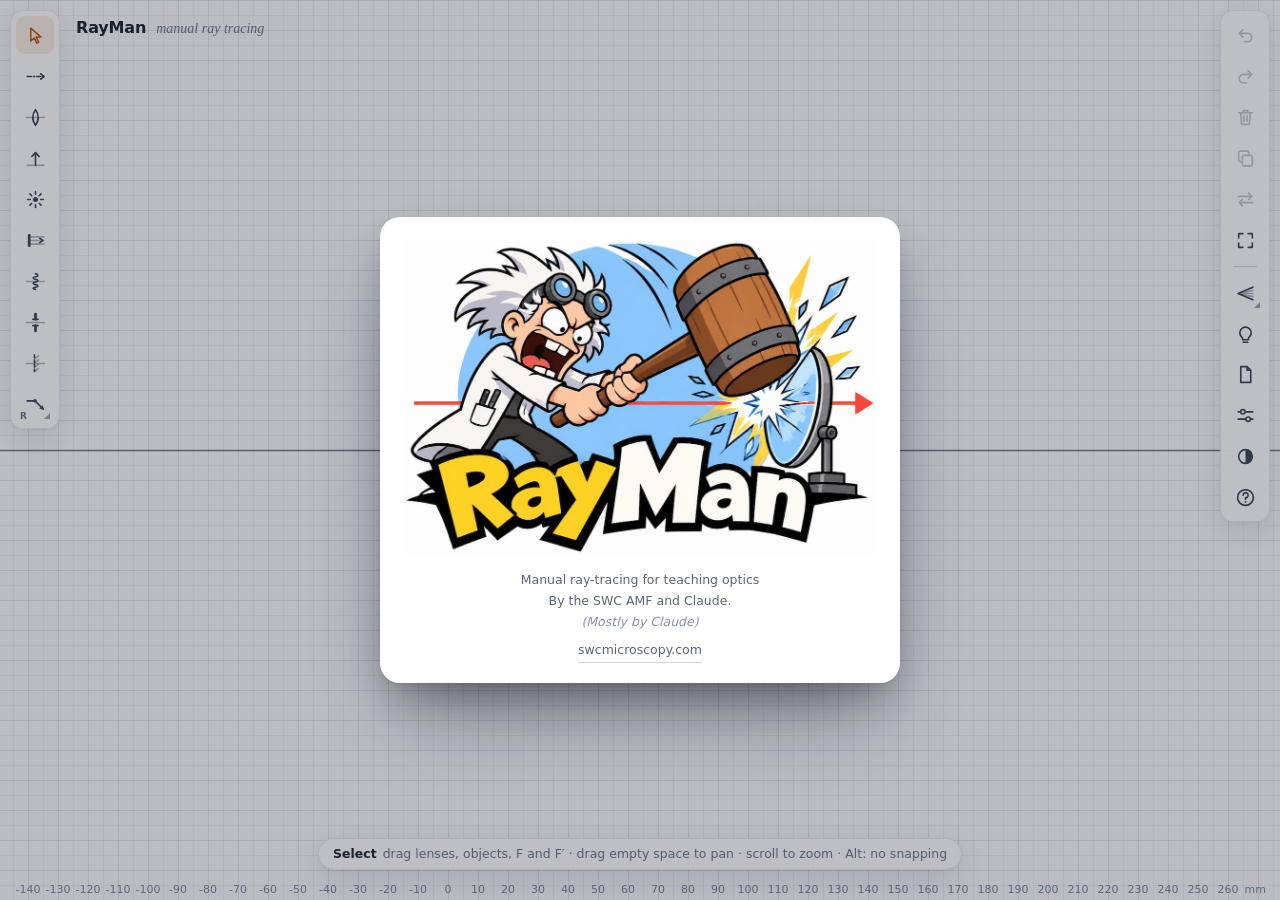
==== commit 553bd381: "Objects panel: switching things off no longer cuts other rays short (#4) Switched-off rays were left" ====
--- a/index.html
+++ b/index.html
@@ -14,15 +14,15 @@
 <meta property="og:site_name" content="RayMan">
 <meta property="og:title" content="RayMan: manual ray tracing">
 <meta property="og:description" content="Trace rays by hand on an optical bench, for teaching paraxial optics with ideal lenses.">
-<meta property="og:url" content="https://optics.mouse.vision/rayman/">
-<meta property="og:image" content="https://optics.mouse.vision/rayman/images/rayman_1000_667.jpg">
+<meta property="og:url" content="https://swcmicroscopy.com/RayMan/">
+<meta property="og:image" content="https://swcmicroscopy.com/RayMan/images/rayman_1000_667.jpg">
 <meta property="og:image:width" content="1000">
 <meta property="og:image:height" content="667">
 <meta property="og:image:alt" content="RayMan logo: a cartoon scientist hammering a red ray at a lens">
 <meta name="twitter:card" content="summary_large_image">
 <meta name="twitter:title" content="RayMan: manual ray tracing">
 <meta name="twitter:description" content="Trace rays by hand on an optical bench, for teaching paraxial optics with ideal lenses.">
-<meta name="twitter:image" content="https://optics.mouse.vision/rayman/images/rayman_1000_667.jpg">
+<meta name="twitter:image" content="https://swcmicroscopy.com/RayMan/images/rayman_1000_667.jpg">
 <meta name="twitter:image:alt" content="RayMan logo: a cartoon scientist hammering a red ray at a lens">
 <link rel="manifest" href="manifest.json">
 <link rel="apple-touch-icon" href="images/icons/apple-touch-icon.png">
@@ -166,7 +166,7 @@
       <dt><kbd>⌘C</kbd></dt><dd>Copy the selected component: a ghost follows the cursor, click to paste (Shift-click for several); <kbd>⌘V</kbd> pastes again</dd>
       <dt><kbd>⇧R</kbd></dt><dd>Reverse the selected ray (its start becomes its end, to continue from). On a beam: turn it round</dd>
       <dt><kbd>N</kbd></dt><dd>Name the selected ray (r1, h2…): a number at the end is drawn as a subscript</dd>
-      <dt><kbd>E</kbd></dt><dd>Objects: switch light sources (with their rays) and helper rays off and on, to keep a busy diagram readable</dd>
+      <dt class="dev"><kbd>E</kbd></dt><dd class="dev">Objects: switch light sources (with their rays) and helper rays off and on, to keep a busy diagram readable</dd>
       <dt><kbd>←</kbd> <kbd>→</kbd></dt><dd>Nudge along the axis (Shift: further)</dd>
       <dt><kbd>⌘Z</kbd></dt><dd>Undo (Shift: redo)</dd>
       <dt><kbd>F</kbd></dt><dd>Fit everything in view</dd>
@@ -177,7 +177,7 @@
       themselves: move the mouse to the left or right edge to bring them back.</p>
     <p class="dim">The bench is kept in this browser between visits. Save to a file to keep it safe.</p>
     <p class="guide-link"><a href="guide/index.html">The guide, with pictures →</a><br>
-      <span class="dim">Helper rays, a negative lens, light from infinity, rays through an image, irises and fill-in rays, the Objects panel, sharing and embedding.</span></p>
+      <span class="dim">Helper rays, a negative lens, light from infinity, rays through an image, irises and fill-in rays, sharing and embedding.</span></p>
     <p class="about-link"><button data-act="about">About RayMan</button><span class="sep" aria-hidden="true"></span>
       <a class="gh"href="https://github.com/SWC-Advanced-Microscopy/RayMan" target="_blank" rel="noopener" title="RayMan on GitHub" aria-label="RayMan on GitHub">
         <svg viewBox="0 0 16 16"><path class="fill" d="M8 0C3.58 0 0 3.58 0 8c0 3.54 2.29 6.53 5.47 7.59.4.07.55-.17.55-.38 0-.19-.01-.82-.01-1.49-2.01.37-2.53-.49-2.69-.94-.09-.23-.48-.94-.82-1.13-.28-.15-.68-.52-.01-.53.63-.01 1.08.58 1.23.82.72 1.21 1.87.87 2.33.66.07-.52.28-.87.51-1.07-1.78-.2-3.64-.89-3.64-3.95 0-.87.31-1.59.82-2.15-.08-.2-.36-1.02.08-2.12 0 0 .67-.21 2.2.82.64-.18 1.32-.27 2-.27.68 0 1.36.09 2 .27 1.53-1.04 2.2-.82 2.2-.82.44 1.1.16 1.92.08 2.12.51.56.82 1.27.82 2.15 0 3.07-1.87 3.75-3.65 3.95.29.25.54.73.54 1.48 0 1.07-.01 1.93-.01 2.2 0 .21.15.46.55.38A8.013 8.013 0 0016 8c0-4.42-3.58-8-8-8z"/></svg></a><span class="sep" aria-hidden="true"></span><button class="install" data-act="install" title="Install RayMan on this device, to open it with no network"><img src="images/icons/icon-192.png" alt="" width="20" height="20">Install offline<svg class="ios-share" viewBox="0 0 24 24" aria-hidden="true"><path d="M7 10H5.5v10h13V10H17"/><path d="M12 3.5v11"/><path d="M8.5 7 12 3.5 15.5 7"/></svg></button></p>
@@ -259,7 +259,7 @@
       <svg viewBox="0 0 20 20"><path d="M7.2 13.2 C5.6 12.1 4.6 10.4 4.6 8.4 A5.4 5.4 0 0 1 15.4 8.4 C15.4 10.4 14.4 12.1 12.8 13.2 V15 H7.2 Z"/><path d="M7.8 17.4 H12.2"/></svg></button>
   </div>
   <div class="group">
-    <button data-act="objects" data-tip="Objects: switch light sources and their rays off and on" data-key="E" aria-label="Objects">
+    <button class="dev" data-act="objects" data-tip="Objects: switch light sources and their rays off and on" data-key="E" aria-label="Objects">
       <svg viewBox="0 0 20 20"><path d="M10 3.5 L17 7 L10 10.5 L3 7 Z"/><path d="M3 10.5 L10 14 L17 10.5"/><path d="M3 14 L10 17.5 L17 14"/></svg></button>
     <button data-act="menu" data-tip="File" aria-label="File">
       <svg viewBox="0 0 20 20"><path d="M5.5 2.5 H11.5 L15 6 V17.5 H5.5 Z M11.5 2.5 V6 H15"/></svg></button>
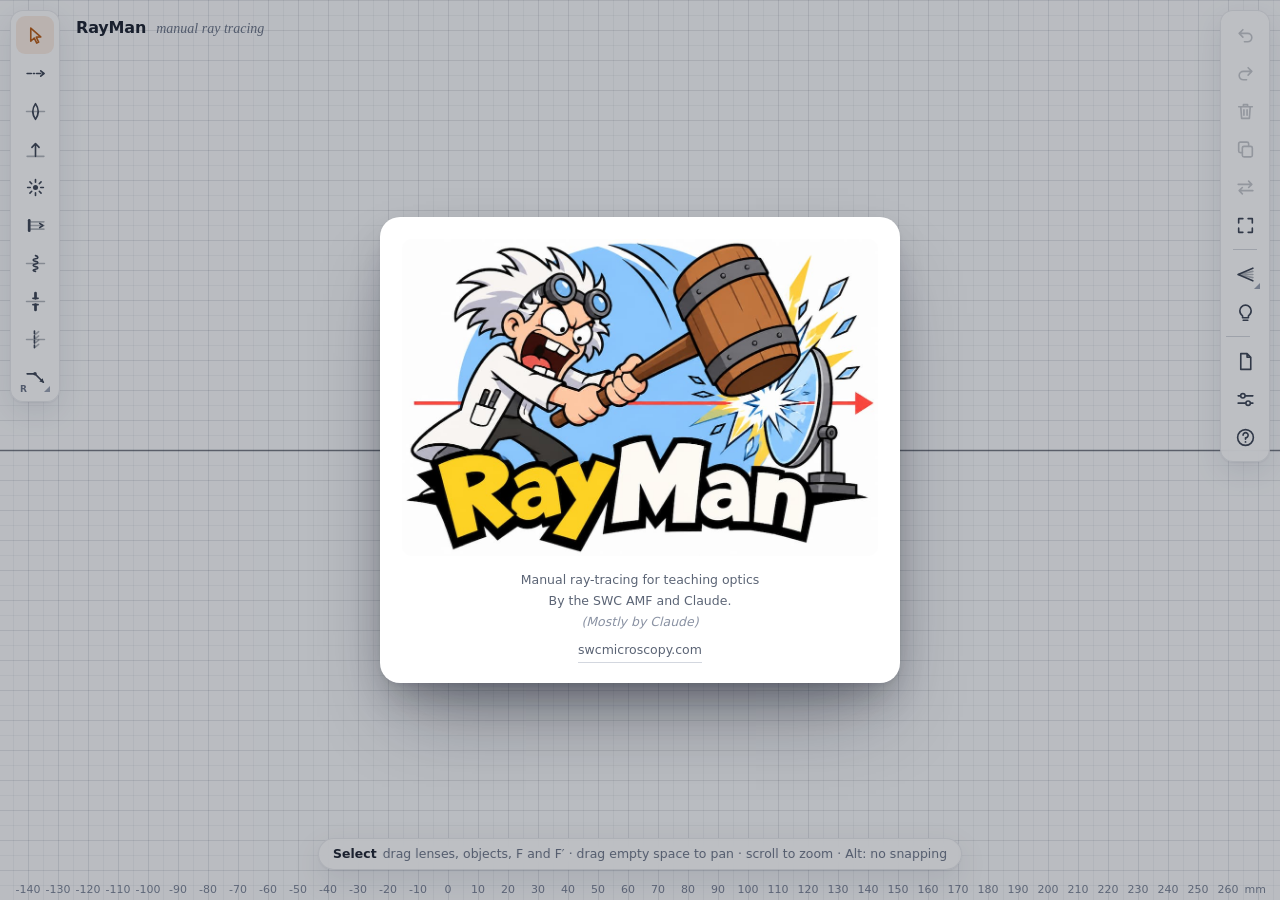
==== commit edb1fc91: "Right rail: light/dark moves to Settings, divider above File, tighter buttons (#5) - Light/dark is a" ====
--- a/index.html
+++ b/index.html
@@ -89,6 +89,8 @@
 
   <section id="settings" class="panel popover" hidden>
     <h2>Settings</h2>
+    <label class="switch"><input type="checkbox" id="set-dark"><i></i>
+      <span>Dark mode</span></label>
     <label class="switch"><input type="checkbox" id="set-follow" checked><i></i>
       <span>Rays follow the optics<small>When off, rays stay exactly where they were drawn.</small></span></label>
     <label class="switch"><input type="checkbox" id="set-virtual"><i></i>
@@ -261,12 +263,11 @@
   <div class="group">
     <button class="dev" data-act="objects" data-tip="Objects: switch light sources and their rays off and on" data-key="E" aria-label="Objects">
       <svg viewBox="0 0 20 20"><path d="M10 3.5 L17 7 L10 10.5 L3 7 Z"/><path d="M3 10.5 L10 14 L17 10.5"/><path d="M3 14 L10 17.5 L17 14"/></svg></button>
+    <span class="sep"></span>
     <button data-act="menu" data-tip="File" aria-label="File">
       <svg viewBox="0 0 20 20"><path d="M5.5 2.5 H11.5 L15 6 V17.5 H5.5 Z M11.5 2.5 V6 H15"/></svg></button>
     <button data-act="settings" data-tip="Settings" aria-label="Settings">
       <svg viewBox="0 0 20 20"><path d="M3 6.5 H17 M3 13.5 H17"/><circle class="knob" cx="7.5" cy="6.5" r="2.1"/><circle class="knob" cx="12.5" cy="13.5" r="2.1"/></svg></button>
-    <button data-act="theme" data-tip="Light / dark" aria-label="Light or dark">
-      <svg viewBox="0 0 20 20"><circle cx="10" cy="10" r="6.5"/><path class="fill" d="M10 3.5 A6.5 6.5 0 0 1 10 16.5 Z"/></svg></button>
     <button data-act="help" data-tip="Help" data-key="?" aria-label="Help">
       <svg viewBox="0 0 20 20"><circle cx="10" cy="10" r="7.5"/><path d="M7.7 7.8 A2.4 2.4 0 1 1 10 10.2 V11.6"/><circle class="fill" cx="10" cy="14.2" r="0.9"/></svg></button>
   </div>
--- a/css/style.css
+++ b/css/style.css
@@ -85,7 +85,7 @@
 /* two floating palettes, only as tall as their buttons, over a full-width bench */
 .rail {
   position: fixed; top: var(--edge); z-index: 8;
-  display: flex; flex-direction: column; align-items: center; gap: 2px;
+  display: flex; flex-direction: column; align-items: center; gap: 0;
   padding: 5px;
   background: var(--glass); border: 1px solid var(--line); border-radius: 13px;
   box-shadow: var(--shadow); backdrop-filter: blur(12px); -webkit-backdrop-filter: blur(12px);
@@ -93,7 +93,7 @@
 }
 #tools { left: var(--edge); }
 #rail { right: var(--edge); }
-.rail .group { display: flex; flex-direction: column; gap: 3px; }
+.rail .group { display: flex; flex-direction: column; gap: 0; }
 .rail .sep { width: 24px; height: 1px; background: var(--line-strong); margin: 5px 0; }
 
 .rail button {
@@ -456,8 +456,8 @@
 
 /* short screens: tighter rails */
 @media (max-height: 640px) {
-  .rail { padding: 4px; gap: 1px; }
-  .rail .group { gap: 1px; }
+  .rail { padding: 4px; gap: 0; }
+  .rail .group { gap: 0; }
   .rail .sep { margin: 4px 0; }
   .rail button { width: 36px; height: 34px; }
 }
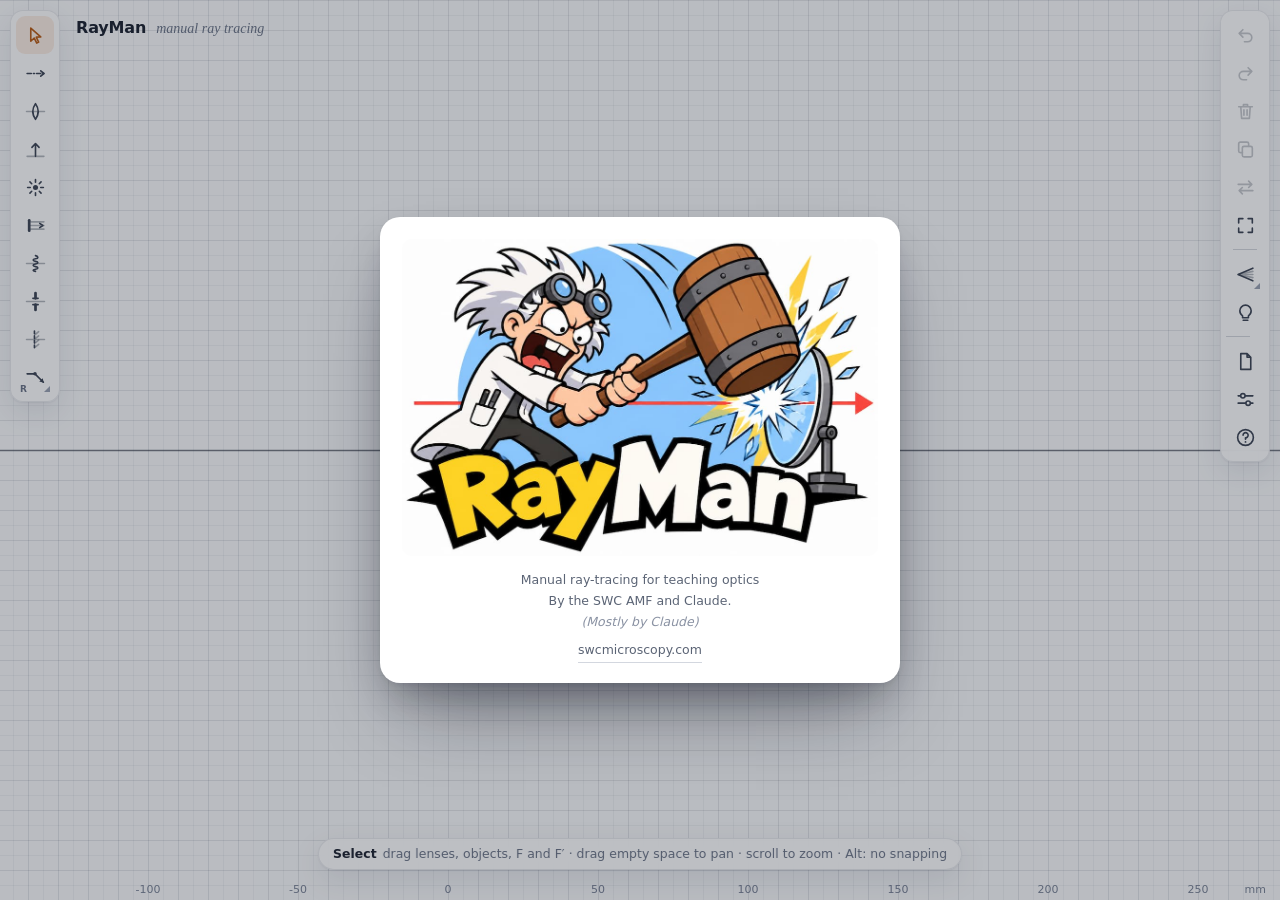
==== commit 3752f83c: "Ruler: sensible numbers at every zoom, and a cursor line on the ruler (#8) - rulerStep: a nice step " ====
--- a/index.html
+++ b/index.html
@@ -110,8 +110,38 @@
 
   <section id="help" class="panel" hidden>
     <div class="ph"><h2>How to use RayMan</h2><button class="close" data-act="help" title="Close">&times;</button></div>
-    <p>A bench for tracing rays by hand. It keeps your lines straight and snaps them into place;
-      it does not trace rays for you.</p>
+    <h3>Drawing rays</h3>
+    <p>Click to start, on the object tip, a point source, F, F′ or anywhere. Move, then click to
+      place the segment; it stops at the next lens. It snaps <b>parallel to the axis</b> (the axis
+      lights up), <b>through F, F′ or a lens centre</b> (a ring appears) or <b>straight on</b>.</p>
+    <figure class="help-pic"><img src="images/help/snap.png" alt="A ray from a point, snapped through F, then parallel to the axis after the lens" loading="lazy"></figure>
+    <p>Where several rays end at the same point (two beams hitting a lens at the same places), the
+      one in the current ray colour is continued.</p>
+    <figure class="help-pic"><img src="images/help/continue.png" alt="A blue and a red ray end at the same point of a lens; only the blue one is carried on" loading="lazy"></figure>
+    <p>Click a ray’s end to
+      continue it, or a point along it to branch. Only a ray of the kind you are drawing is
+      continued: with ordinary rays chosen, a helper’s end starts a new ordinary ray.
+      <b>Double-click</b> to extend to the next lens or the edge.
+      <span class="desk-only"><kbd>Del</kbd> removes the selected ray’s last segment.</span> The small triangle on the
+      Ray tool sets the colour of the next ray; to recolour an existing ray (or beam), select it
+      with Select first.</p>
+    <h3>Images</h3>
+    <p>When two rays from the same point cross after a lens, the <b>image</b> appears where they
+      cross, and the rays stop there. If they spread apart instead, a <b>virtual image</b> appears where their backward
+      extensions meet (must be enabled in Settings). An image is an object for the next lens: start new rays from its
+      tip. <span class="desk-only">Or <b>Shift-click the image</b> to carry a ray that ends there on through it.</span></p>
+    <figure class="help-pic wide"><img src="images/help/lens.png" alt="One lens: an object three quarters the height of the lens, its image, and the rays from its tip" loading="lazy"></figure>
+    <h3>Hints</h3>
+    <p>The lightbulb (<kbd>G</kbd>) shows the three rules at the top of the screen and colours
+      the rays you draw by the rule they follow: <b>parallel</b> blue, <b>focal</b> red,
+      <b>central</b> green. Turn it off and the colours go too.</p>
+    <h3>Snapping</h3>
+    <p>A dragged lens lines up its centre, F or F′ with other lenses’ focal points: drag lens 2
+      until its F sits on F′ of lens 1 for a 4f system. <span class="desk-only">Hold <kbd>Alt</kbd> to place freely.</span></p>
+    <h3>iPad</h3>
+    <p>Draw with the <b>Pencil</b>: tap, or press, drag and lift, to place each segment. Fingers
+      pan (one), zoom (pinch) and tap to select; they never draw. Tap the active tool again to
+      cancel a segment, and use the bin on the rail to delete.</p>
     <h3>Tools</h3>
     <dl>
       <dt><kbd>V</kbd></dt><dd>Select: drag a lens along the axis, drag F or F′ to change f, drag a lens end to resize it, drag a ray’s free end or start to re-draw it</dd>
@@ -128,39 +158,6 @@
       <dt><kbd>R</kbd></dt><dd>Draw a ray</dd>
       <dt><kbd>H</kbd></dt><dd>Draw a helper ray: dashed, makes no images, and passes through lenses (click right at a lens to end it there)</dd>
     </dl>
-    <h3>Drawing rays</h3>
-    <p>Click to start, on the object tip, a point source, F, F′ or anywhere. Move, then click to
-      place the segment; it stops at the next lens. It snaps <b>parallel to the axis</b> (the axis
-      lights up), <b>through F, F′ or a lens centre</b> (a ring appears) or <b>straight on</b>.
-      Aimed through a lens centre, one click carries it straight on; a ray that stops at a
-      centre can only be continued straight on. Where several rays end at the same point (two beams hitting a lens at the same places),
-      the one in the current ray colour is continued. Click a ray’s end to
-      continue it, or a point along it to branch. Only a ray of the kind you are drawing is
-      continued: with ordinary rays chosen, a helper’s end starts a new ordinary ray. Double-click to extend to the next lens or the
-      edge. Put a lens in the path of rays drawn earlier and they pass straight through it: click
-      where a ray crosses the new lens to stop it there (same angle) and carry on, or drag its
-      free end back with Select (it keeps its line and lands on the lens).
-      <span class="desk-only"><kbd>Del</kbd> removes the selected ray’s last segment.</span> The small triangle on the
-      Ray tool sets the colour of the next ray; to recolour an existing ray (or beam), select it
-      with Select first.</p>
-    <h3>Images</h3>
-    <p>When two rays from the same point cross after a lens, the <b>image</b> appears where they
-      cross, and the rays stop there. If they spread apart instead, a <b>virtual image</b> appears where their backward
-      extensions meet (dashed). An image is an object for the next lens: start new rays from its
-      tip. <span class="desk-only">Or <b>Shift-click the image</b> to carry a ray that ends there on through it (as light
-      does through a filament image in Köhler illumination).</span> Virtual images are hidden until switched on in Settings.
-      The image of an arrow shows its magnification <b>M</b>: −2 is twice the size, inverted.</p>
-    <h3>Hints</h3>
-    <p>The lightbulb (<kbd>G</kbd>) shows the three rules at the top of the screen and colours
-      the rays you draw by the rule they follow: <b>parallel</b> blue, <b>focal</b> red,
-      <b>central</b> green. Turn it off and the colours go too.</p>
-    <h3>Snapping</h3>
-    <p>A dragged lens lines up its centre, F or F′ with other lenses’ focal points: drag lens 2
-      until its F sits on F′ of lens 1 for a 4f system. <span class="desk-only">Hold <kbd>Alt</kbd> to place freely.</span></p>
-    <h3>iPad</h3>
-    <p>Draw with the <b>Pencil</b>: tap, or press, drag and lift, to place each segment. Fingers
-      pan (one), zoom (pinch) and tap to select; they never draw. Tap the active tool again to
-      cancel a segment, and use the bin on the rail to delete.</p>
     <h3 class="desk-only">Keys</h3>
     <dl class="desk-only">
       <dt><kbd>Esc</kbd></dt><dd>Cancel, back to Select, deselect</dd>
@@ -174,11 +171,8 @@
       <dt><kbd>F</kbd></dt><dd>Fit everything in view</dd>
       <dt><kbd>Space</kbd></dt><dd>Hold and drag to pan; scroll to zoom</dd>
     </dl>
-    <h3>Toolbars</h3>
-    <p>Things to place are on the left, actions on the right. In Settings the toolbars can hide
-      themselves: move the mouse to the left or right edge to bring them back.</p>
     <p class="dim">The bench is kept in this browser between visits. Save to a file to keep it safe.</p>
-    <p class="guide-link"><a href="guide/index.html">The guide, with pictures →</a><br>
+    <p class="guide-link"><a href="guide/index.html">Full guide →</a><br>
       <span class="dim">Helper rays, a negative lens, light from infinity, rays through an image, irises and fill-in rays, sharing and embedding.</span></p>
     <p class="about-link"><button data-act="about">About RayMan</button><span class="sep" aria-hidden="true"></span>
       <a class="gh"href="https://github.com/SWC-Advanced-Microscopy/RayMan" target="_blank" rel="noopener" title="RayMan on GitHub" aria-label="RayMan on GitHub">
@@ -203,6 +197,7 @@
 
   <div id="hint"></div>
   <div id="coords"></div>
+  <div id="rulerline" hidden></div>
   <div id="toast" hidden></div>
 </main>
 
--- a/css/style.css
+++ b/css/style.css
@@ -162,6 +162,12 @@
   font: 12px ui-monospace, "SF Mono", Menlo, monospace; color: var(--faint); white-space: pre;
 }
 
+/* a pale line from the bottom of the bench up to the ruler's numbers, at the cursor's z (mouse only) */
+#rulerline {
+  position: absolute; bottom: 0; height: 22px; width: 1px; z-index: 1; pointer-events: none;
+  background: rgba(217, 66, 43, 0.45);
+}
+
 #toast {
   position: absolute; left: 50%; top: 18px; transform: translateX(-50%); z-index: 6;
   background: var(--tip-bg); color: var(--tip-text); border-radius: 9px;
@@ -359,6 +365,10 @@
 #help dt { white-space: nowrap; }
 #help dd { margin: 0; }
 #help .dim { color: var(--dim); font-size: 12.5px; }
+/* small pictures in the help pane: a sentence's illustration, kept small so the text stays the point */
+#help .help-pic { margin: 4px 0 12px; }
+#help .help-pic img { display: block; width: 260px; max-width: 100%; height: auto; border-radius: 8px; border: 1px solid var(--line); background: #fafbfc; }
+#help .help-pic.wide img { width: 100%; }
 
 #help .about-link { margin: 14px 0 0; padding-top: 12px; border-top: 1px solid var(--line); }
 #help .about-link button { color: var(--accent-ink); font-weight: 600; font-size: 13px; }
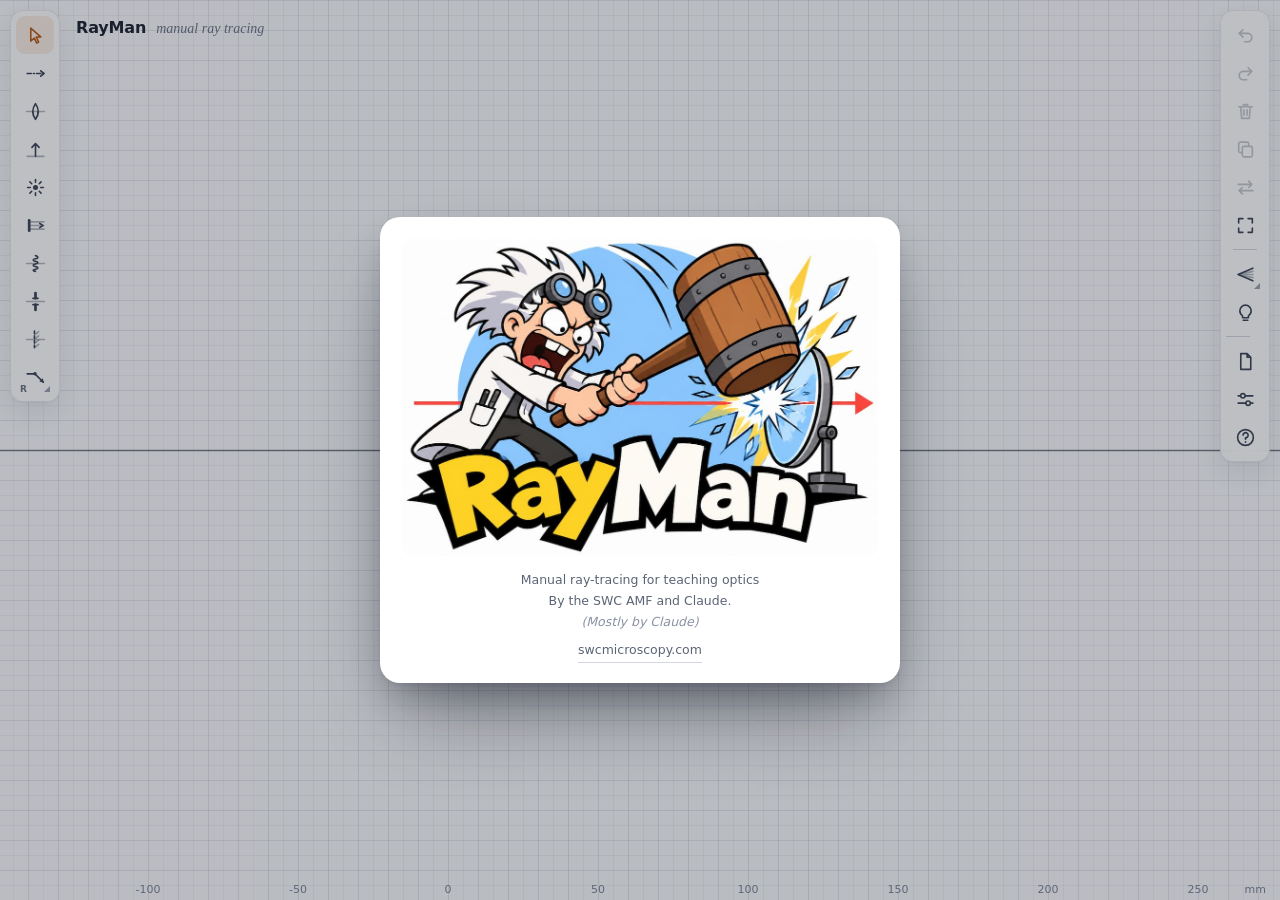
==== commit 5b0736ee: "Ruler marker: 2 px line with a value box; hide covered numbers; drop the readout and hint pill (#9) " ====
--- a/index.html
+++ b/index.html
@@ -195,9 +195,6 @@
     </div>
   </div>
 
-  <div id="hint"></div>
-  <div id="coords"></div>
-  <div id="rulerline" hidden></div>
   <div id="toast" hidden></div>
 </main>
 
--- a/css/style.css
+++ b/css/style.css
@@ -149,24 +149,6 @@
 #brand b { font-size: 16px; font-weight: 680; letter-spacing: -0.01em; }
 #brand span { font: italic 14px Georgia, "Times New Roman", serif; color: var(--dim); }
 
-#hint {
-  position: absolute; left: 50%; bottom: 30px; transform: translateX(-50%); z-index: 1;
-  max-width: calc(100% - 260px); padding: 6px 14px; border-radius: 999px;
-  background: var(--glass); border: 1px solid var(--line); box-shadow: var(--shadow);
-  color: var(--dim); font-size: 12.5px; white-space: nowrap; overflow: hidden; text-overflow: ellipsis;
-  pointer-events: none; backdrop-filter: blur(8px); -webkit-backdrop-filter: blur(8px);
-}
-#hint b { color: var(--text); font-weight: 600; margin-right: 6px; }
-#coords {
-  position: absolute; right: 14px; bottom: 30px; z-index: 1; pointer-events: none;
-  font: 12px ui-monospace, "SF Mono", Menlo, monospace; color: var(--faint); white-space: pre;
-}
-
-/* a pale line from the bottom of the bench up to the ruler's numbers, at the cursor's z (mouse only) */
-#rulerline {
-  position: absolute; bottom: 0; height: 22px; width: 1px; z-index: 1; pointer-events: none;
-  background: rgba(217, 66, 43, 0.45);
-}
 
 #toast {
   position: absolute; left: 50%; top: 18px; transform: translateX(-50%); z-index: 6;
@@ -410,7 +392,6 @@
 
 @media (max-width: 760px) {
   #brand span { display: none; }
-  #hint { display: none; }
 }
 
 /* ------------------------------------------------------------ hints: the three rules */
